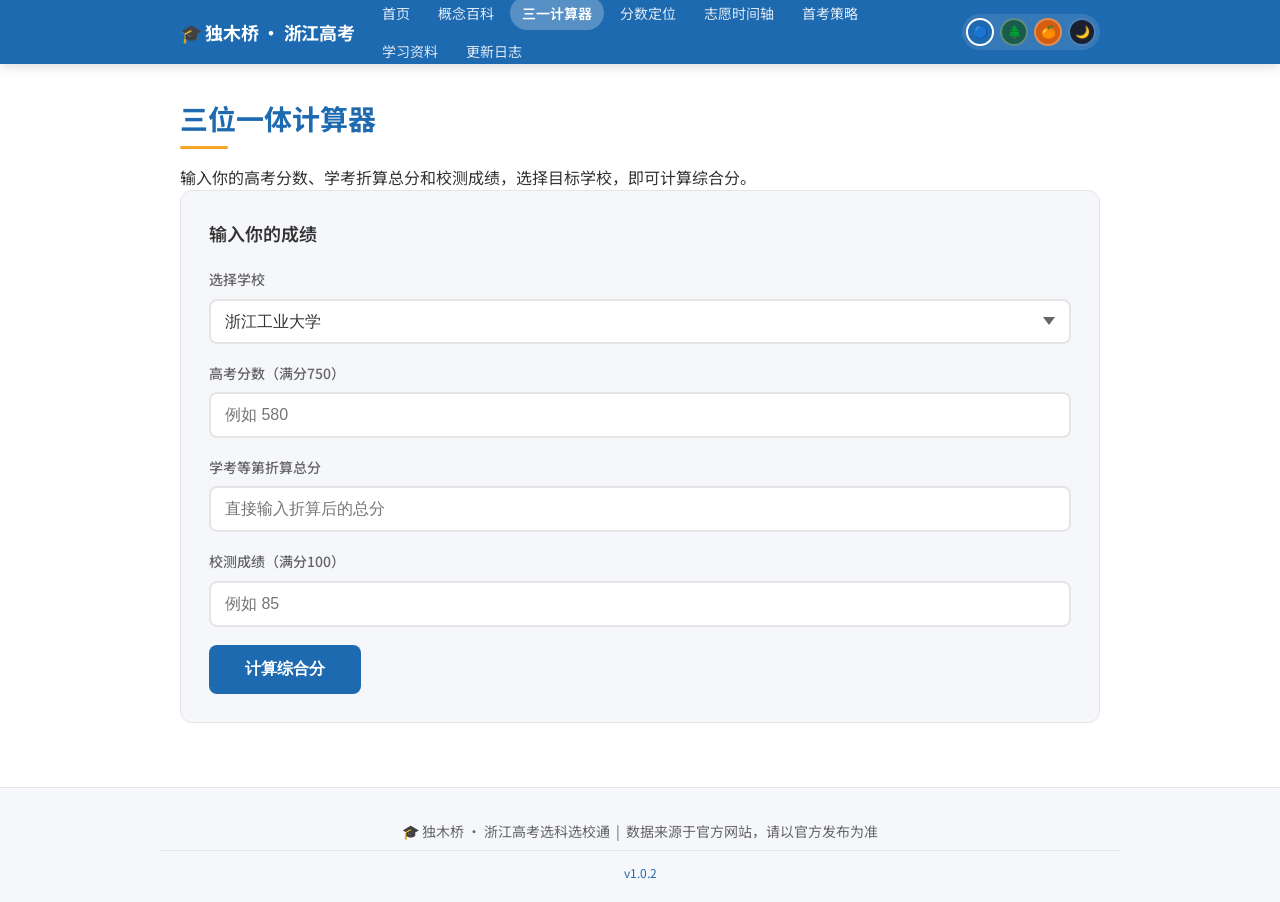
==== calculator.html @ 943e0625 "init: dumuqiao website at repo root" ====
<!DOCTYPE html>
<html lang="zh-CN">
<head>
  <meta charset="UTF-8">
  <meta name="viewport" content="width=device-width, initial-scale=1.0">
  <title>三一计算器 · 独木桥</title>
  <link rel="preconnect" href="https://fonts.googleapis.com">
  <link rel="preconnect" href="https://fonts.gstatic.com" crossorigin>
  <link href="https://fonts.googleapis.com/css2?family=Noto+Sans+SC:wght@400;500;700&display=swap" rel="stylesheet">
  <link rel="stylesheet" href="css/style.css">
</head>
<body>
  <script src="js/main.js"></script>
  <script>
    bootstrap();
  </script>

  <div class="container">
    <h2 class="page-title">三位一体计算器</h2>
    <p class="subtitle">输入你的高考分数、学考折算总分和校测成绩，选择目标学校，即可计算综合分。</p>

    <div class="tool-section">
      <h3>输入你的成绩</h3>

      <div class="form-group">
        <label class="label" for="schoolSelect">选择学校</label>
        <select id="schoolSelect" class="select"></select>
      </div>

      <div class="form-group">
        <label class="label" for="gaokaoScore">高考分数（满分750）</label>
        <input id="gaokaoScore" type="number" class="input" placeholder="例如 580">
      </div>

      <div class="form-group">
        <label class="label" for="xuekaoScore">学考等第折算总分</label>
        <input id="xuekaoScore" type="number" class="input" placeholder="直接输入折算后的总分">
      </div>

      <div class="form-group">
        <label class="label" for="xiaoceScore">校测成绩（满分100）</label>
        <input id="xiaoceScore" type="number" class="input" placeholder="例如 85">
      </div>

      <button class="btn" onclick="calculate()">计算综合分</button>
    </div>

    <div id="resultBox" class="result-box" style="display: none;">
      <h4>计算结果</h4>
      <p id="resultScore"></p>
      <p id="resultNote"></p>
    </div>

    <div id="formulaCard" class="card" style="display: none;">
      <h4>权重说明</h4>
      <p id="formulaText"></p>
    </div>
  </div>

  <script type="application/json" id="page-data">[
  {
    "name": "浙江工业大学",
    "weights": { "gaokao": 0.6, "xuekao": 0.2, "xiaoce": 0.2 },
    "note": "学考等第折算：A=15分、B=10分、C=5分、D=2分"
  },
  {
    "name": "浙江财经大学",
    "weights": { "gaokao": 0.6, "xuekao": 0.2, "xiaoce": 0.2 },
    "note": ""
  },
  {
    "name": "温州医科大学",
    "weights": { "gaokao": 0.6, "xuekao": 0.2, "xiaoce": 0.2 },
    "note": ""
  },
  {
    "name": "浙江工商大学",
    "weights": { "gaokao": 0.6, "xuekao": 0.2, "xiaoce": 0.2 },
    "note": ""
  },
  {
    "name": "浙江理工大学",
    "weights": { "gaokao": 0.6, "xuekao": 0.2, "xiaoce": 0.2 },
    "note": ""
  },
  {
    "name": "浙江科技学院",
    "weights": { "gaokao": 0.6, "xuekao": 0.2, "xiaoce": 0.2 },
    "note": ""
  },
  {
    "name": "浙大城市学院",
    "weights": { "gaokao": 0.6, "xuekao": 0.2, "xiaoce": 0.2 },
    "note": ""
  },
  {
    "name": "绍兴文理学院",
    "weights": { "gaokao": 0.6, "xuekao": 0.2, "xiaoce": 0.2 },
    "note": ""
  },
  {
    "name": "杭州师范大学",
    "weights": { "gaokao": 0.6, "xuekao": 0.15, "xiaoce": 0.25 },
    "note": "校测权重较高"
  },
  {
    "name": "宁波诺丁汉大学",
    "weights": { "gaokao": 0.6, "xuekao": 0.15, "xiaoce": 0.25 },
    "note": ""
  },
  {
    "name": "温州肯恩大学",
    "weights": { "gaokao": 0.6, "xuekao": 0.15, "xiaoce": 0.25 },
    "note": ""
  },
  {
    "name": "宁波大学",
    "weights": { "gaokao": 0.6, "xuekao": 0.1, "xiaoce": 0.3 },
    "note": ""
  },
  {
    "name": "浙江师范大学（复硕）",
    "weights": { "gaokao": 0.6, "xuekao": 0.1, "xiaoce": 0.3 },
    "note": ""
  },
  {
    "name": "杭州师范大学（复硕）",
    "weights": { "gaokao": 0.6, "xuekao": 0.1, "xiaoce": 0.3 },
    "note": ""
  },
  {
    "name": "浙江警察学院",
    "weights": { "gaokao": 0.75, "xuekao": 0.1, "xiaoce": 0.15 },
    "note": "高考权重最高"
  }
]</script>

  <script>
    const formulas = getPageData();
    const schoolSelect = document.getElementById('schoolSelect');
    const resultBox = document.getElementById('resultBox');
    const formulaCard = document.getElementById('formulaCard');

    // Populate school dropdown on page load
    function populateSchoolDropdown() {
      formulas.forEach(function(school) {
        const option = document.createElement('option');
        option.value = school.name;
        option.textContent = school.name;
        schoolSelect.appendChild(option);
      });
    }

    // Update formula display when school is selected
    function updateFormulaDisplay() {
      const selectedName = schoolSelect.value;
      const school = formulas.find(function(s) { return s.name === selectedName; });

      if (school) {
        const gaokaoWeight = (school.weights.gaokao * 100).toFixed(0);
        const xuekaoWeight = (school.weights.xuekao * 100).toFixed(0);
        const xiaoceWeight = (school.weights.xiaoce * 100).toFixed(0);

        let text = '高考 ' + gaokaoWeight + '% + 学考 ' + xuekaoWeight + '% + 校测 ' + xiaoceWeight + '%';
        if (school.note) {
          text += '。' + school.note;
        }

        document.getElementById('formulaText').textContent = text;
        formulaCard.style.display = 'block';
      }
    }

    // Calculate综合分
    function calculate() {
      const selectedName = schoolSelect.value;
      const school = formulas.find(function(s) { return s.name === selectedName; });

      if (!school) {
        alert('请选择学校');
        return;
      }

      const gaokaoScore = parseFloat(document.getElementById('gaokaoScore').value);
      const xuekaoScore = parseFloat(document.getElementById('xuekaoScore').value);
      const xiaoceScore = parseFloat(document.getElementById('xiaoceScore').value);

      if (isNaN(gaokaoScore) || isNaN(xuekaoScore) || isNaN(xiaoceScore)) {
        alert('请填写所有成绩');
        return;
      }

      const gaokaoNormalized = (gaokaoScore / 750) * 100;
      const 综合分 = gaokaoNormalized * school.weights.gaokao +
                     xuekaoScore * school.weights.xuekao +
                     xiaoceScore * school.weights.xiaoce;

      const 综合分Rounded = Math.round(综合分 * 100) / 100;

      document.getElementById('resultScore').textContent = 综合分Rounded + ' 分';
      document.getElementById('resultNote').textContent = '根据该校的权重计算，你的综合分为 ' + 综合分Rounded + ' 分';
      resultBox.style.display = 'block';
    }

    schoolSelect.addEventListener('change', updateFormulaDisplay);

    populateSchoolDropdown();
  </script>

  <script>
    document.body.insertAdjacentHTML('beforeend', renderFooter());
  </script>
</body>
</html>
---- css/style.css ----
/* ================================
   dumuqiao 配色系统 + 响应式增强
   ================================ */

/* --- 主题色变量 --- */
:root {
  /* 默认：浙江蓝（浅色） */
  --primary: #1E6AB1;
  --primary-dark: #1557A0;
  --primary-light: #3A82C4;
  --accent: #F5A623;
  --accent-dark: #D48A15;
  --bg: #FFFFFF;
  --bg-secondary: #F5F7FA;
  --text: #333333;
  --text-light: #666666;
  --text-lighter: #999999;
  --border: #E5E5E5;
  --border-dark: #D0D0D0;
  --shadow: 0 2px 8px rgba(0,0,0,0.08);
  --shadow-md: 0 4px 16px rgba(0,0,0,0.12);
  --radius: 8px;
  --radius-sm: 4px;
  --radius-lg: 12px;
  --max-width: 960px;
  --nav-height: 64px;
  --transition: 0.2s ease;
}

/* --- 配色主题 --- */

/* 配色1: 浙江蓝（默认） */
[data-theme="default"] {
  --primary: #1E6AB1;
  --accent: #F5A623;
  --bg: #FFFFFF;
  --bg-secondary: #F5F7FA;
  --text: #333333;
  --border: #E5E5E5;
}

/* 配色2: 深色墨绿 */
[data-theme="ink"] {
  --primary: #1A5C4C;
  --primary-dark: #13473B;
  --primary-light: #2A7A68;
  --accent: #E8A84C;
  --bg: #F0F4F3;
  --bg-secondary: #E2E8E5;
  --text: #1A2E28;
  --text-light: #3D5A4E;
  --border: #C4D0C8;
}

/* 配色3: 暖橙 */
[data-theme="warm"] {
  --primary: #D45D0F;
  --primary-dark: #B04A0A;
  --primary-light: #E8732A;
  --accent: #1E6AB1;
  --bg: #FFFAF5;
  --bg-secondary: #FFF0E8;
  --text: #3D2309;
  --text-light: #6B4A1A;
  --border: #F0D5C0;
}

/* 配色4: 夜色深蓝 */
[data-theme="night"] {
  --primary: #3A6EA5;
  --primary-dark: #2D5A8A;
  --primary-light: #4A82B8;
  --accent: #F5A623;
  --bg: #1A2030;
  --bg-secondary: #242938;
  --text: #E8ECF0;
  --text-light: #A0AABB;
  --text-lighter: #6B7280;
  --border: #3A4358;
}

/* ================================
   基础样式
   ================================ */

* { box-sizing: border-box; margin: 0; padding: 0; }

html {
  scroll-behavior: smooth;
  -webkit-text-size-adjust: 100%;
}

body {
  font-family: 'Noto Sans SC', -apple-system, BlinkMacSystemFont, 'PingFang SC', 'Microsoft YaHei', sans-serif;
  font-size: 16px;
  line-height: 1.6;
  color: var(--text);
  background: var(--bg);
  transition: background var(--transition), color var(--transition);
  min-height: 100vh;
  overflow-x: hidden;
}

a {
  color: var(--primary);
  text-decoration: none;
  transition: color var(--transition);
}
a:hover { text-decoration: underline; }

/* ================================
   布局
   ================================ */

.container {
  max-width: var(--max-width);
  margin: 0 auto;
  padding: 0 20px;
}

.card {
  background: var(--bg);
  border: 1px solid var(--border);
  border-radius: var(--radius);
  box-shadow: var(--shadow);
  padding: 24px;
  margin-bottom: 20px;
  transition: background var(--transition), border-color var(--transition), box-shadow var(--transition);
}

/* ================================
   导航栏
   ================================ */

.nav-header {
  background: var(--primary);
  color: #fff;
  padding: 0;
  position: sticky;
  top: 0;
  z-index: 100;
  box-shadow: 0 2px 12px rgba(0,0,0,0.15);
}

.nav-header .container {
  display: flex;
  align-items: center;
  justify-content: space-between;
  height: var(--nav-height);
  gap: 16px;
}

.nav-header h1 {
  font-size: 18px;
  font-weight: 700;
  white-space: nowrap;
  letter-spacing: -0.3px;
}

.nav-header nav {
  display: flex;
  align-items: center;
  gap: 4px;
  flex-wrap: wrap;
}

.nav-header nav a {
  color: rgba(255,255,255,0.85);
  font-size: 14px;
  padding: 6px 12px;
  border-radius: 20px;
  transition: all var(--transition);
  white-space: nowrap;
}

.nav-header nav a:hover {
  color: #fff;
  background: rgba(255,255,255,0.15);
  text-decoration: none;
}

.nav-header nav a.active {
  color: #fff;
  background: rgba(255,255,255,0.25);
  font-weight: 600;
}

/* 主题切换按钮 */
.theme-toggle {
  display: flex;
  gap: 6px;
  align-items: center;
  padding: 4px;
  background: rgba(255,255,255,0.1);
  border-radius: 24px;
  margin-left: 12px;
}

.theme-btn {
  width: 28px;
  height: 28px;
  border-radius: 50%;
  border: 2px solid rgba(255,255,255,0.3);
  cursor: pointer;
  transition: all var(--transition);
  display: flex;
  align-items: center;
  justify-content: center;
  font-size: 12px;
  padding: 0;
  background: transparent;
}

.theme-btn:hover {
  border-color: rgba(255,255,255,0.8);
  transform: scale(1.1);
}

.theme-btn.active {
  border-color: #fff;
  background: rgba(255,255,255,0.3);
}

.theme-btn[data-theme="default"] { background: #1E6AB1; }
.theme-btn[data-theme="ink"] { background: #1A5C4C; }
.theme-btn[data-theme="warm"] { background: #D45D0F; }
.theme-btn[data-theme="night"] { background: #1A2030; border-color: #4A82B8; }

/* ================================
   页面标题
   ================================ */

.page-title {
  font-size: 28px;
  font-weight: 700;
  color: var(--primary);
  margin: 32px 0 24px;
  position: relative;
  display: inline-block;
}

.page-title::after {
  content: '';
  position: absolute;
  left: 0;
  bottom: -8px;
  width: 48px;
  height: 3px;
  background: var(--accent);
  border-radius: 2px;
}

/* ================================
   搜索框
   ================================ */

.search-box {
  width: 100%;
  padding: 14px 18px;
  border: 2px solid var(--border);
  border-radius: var(--radius);
  font-size: 16px;
  margin-bottom: 24px;
  background: var(--bg);
  color: var(--text);
  transition: all var(--transition);
}

.search-box:focus {
  outline: none;
  border-color: var(--primary);
  box-shadow: 0 0 0 3px rgba(30,106,177,0.15);
}

.search-box::placeholder {
  color: var(--text-lighter);
}

/* ================================
   词条卡片
   ================================ */

.term-card {
  border: 1px solid var(--border);
  border-radius: var(--radius);
  padding: 18px 20px;
  margin-bottom: 12px;
  cursor: pointer;
  transition: all var(--transition);
  background: var(--bg);
}

.term-card:hover {
  border-color: var(--primary-light);
  box-shadow: var(--shadow-md);
  transform: translateY(-2px);
}

.term-card h3 {
  font-size: 17px;
  color: var(--primary);
  margin-bottom: 6px;
  font-weight: 600;
}

.term-card .term-desc {
  color: var(--text-light);
  font-size: 14px;
}

.term-card .term-detail {
  display: none !important;
  margin-top: 14px;
  padding-top: 14px;
  border-top: 1px solid var(--border);
  font-size: 15px;
  line-height: 1.8;
  color: var(--text);
}

.term-card.open .term-detail {
  display: block !important;
}

.term-card .expand-hint {
  color: var(--accent);
  font-size: 13px;
  margin-top: 8px;
  display: flex;
  align-items: center;
  gap: 4px;
}

.term-card.open .expand-hint::before {
  content: '↑';
}

.term-card:not(.open) .expand-hint::before {
  content: '↓';
}

/* ================================
   百科大学表格
   ================================ */
.zj-table{width:100%;border-collapse:collapse;margin-top:8px;font-size:14px;}
.zj-table th{text-align:left;padding:10px 12px;background:#f5f5f5;color:#666;font-weight:600;border-bottom:2px solid #e0e0e0;}
.zj-table td{padding:10px 12px;border-bottom:1px solid #eee;vertical-align:top;}
.zj-table tr:last-child td{border-bottom:none;}
.zj-univ{font-weight:600;color:#333;}
.zj-badge{display:inline-block;padding:2px 8px;border-radius:10px;font-size:11px;font-weight:600;margin-top:4px;}
.zj-score{font-family:monospace;font-weight:700;}
.zj-rank{font-size:12px;color:#888;font-family:monospace;}

/* ================================
   工具表单
   ================================ */

.tool-section {
  background: var(--bg-secondary);
  border-radius: var(--radius-lg);
  padding: 28px;
  margin-bottom: 28px;
  border: 1px solid var(--border);
  transition: background var(--transition);
}

.tool-section h3 {
  font-size: 18px;
  margin-bottom: 20px;
  color: var(--text);
  font-weight: 600;
}

.form-group {
  margin-bottom: 18px;
}

.form-group label {
  display: block;
  font-size: 14px;
  color: var(--text-light);
  margin-bottom: 8px;
  font-weight: 500;
}

.form-group input,
.form-group select {
  width: 100%;
  padding: 12px 14px;
  border: 2px solid var(--border);
  border-radius: var(--radius);
  font-size: 16px;
  background: var(--bg);
  color: var(--text);
  transition: all var(--transition);
  -webkit-appearance: none;
  appearance: none;
}

.form-group input:focus,
.form-group select:focus {
  outline: none;
  border-color: var(--primary);
  box-shadow: 0 0 0 3px rgba(30,106,177,0.15);
}

.form-group select {
  background-image: url("data:image/svg+xml,%3Csvg xmlns='http://www.w3.org/2000/svg' width='12' height='8' viewBox='0 0 12 8'%3E%3Cpath fill='%23666' d='M6 8L0 0h12z'/%3E%3C/svg%3E");
  background-repeat: no-repeat;
  background-position: right 14px center;
  padding-right: 40px;
}

/* ================================
   按钮
   ================================ */

.btn {
  display: inline-flex;
  align-items: center;
  justify-content: center;
  gap: 8px;
  background: var(--primary);
  color: #fff;
  border: none;
  padding: 14px 36px;
  border-radius: var(--radius);
  font-size: 16px;
  font-weight: 600;
  cursor: pointer;
  transition: all var(--transition);
  min-height: 48px;
  touch-action: manipulation;
}

.btn:hover {
  background: var(--primary-dark);
  transform: translateY(-1px);
  box-shadow: 0 4px 12px rgba(30,106,177,0.3);
}

.btn:active {
  transform: translateY(0);
  box-shadow: none;
}

.btn-secondary {
  background: var(--bg-secondary);
  color: var(--text);
  border: 2px solid var(--border);
}

.btn-secondary:hover {
  background: var(--border);
  color: var(--text);
  box-shadow: none;
}

/* ================================
   结果框
   ================================ */

.result-box {
  background: var(--bg-secondary);
  border: 2px solid var(--primary);
  border-radius: var(--radius-lg);
  padding: 24px;
  margin-top: 24px;
  display: none;
  animation: fadeIn 0.3s ease;
}

.result-box.show {
  display: block;
}

.result-box h4 {
  color: var(--primary);
  margin-bottom: 16px;
  font-size: 17px;
  font-weight: 600;
}

@keyframes fadeIn {
  from { opacity: 0; transform: translateY(8px); }
  to { opacity: 1; transform: translateY(0); }
}

/* ================================
   时间轴
   ================================ */

.timeline {
  position: relative;
  padding-left: 36px;
  padding-top: 8px;
}

.timeline::before {
  content: '';
  position: absolute;
  left: 11px;
  top: 0;
  bottom: 0;
  width: 3px;
  background: linear-gradient(to bottom, var(--primary), var(--border));
  border-radius: 2px;
}

.timeline-item {
  position: relative;
  margin-bottom: 36px;
  padding-left: 8px;
}

.timeline-item::before {
  content: '';
  position: absolute;
  left: -30px;
  top: 6px;
  width: 14px;
  height: 14px;
  border-radius: 50%;
  background: var(--primary);
  border: 3px solid var(--bg);
  box-shadow: 0 0 0 2px var(--primary);
}

.timeline-date {
  font-size: 13px;
  color: var(--accent);
  font-weight: 700;
  margin-bottom: 6px;
  letter-spacing: 0.5px;
  text-transform: uppercase;
}

.timeline-title {
  font-size: 16px;
  font-weight: 600;
  margin-bottom: 6px;
  color: var(--text);
}

.timeline-desc {
  font-size: 14px;
  color: var(--text-light);
  line-height: 1.6;
}

/* ================================
   Footer
   ================================ */

footer {
  background: var(--bg-secondary);
  text-align: center;
  padding: 32px 0 0;
  margin-top: 64px;
  font-size: 14px;
  color: var(--text-light);
  border-top: 1px solid var(--border);
  transition: background var(--transition);
}

footer .container:first-child p {
  margin-bottom: 8px;
}

footer a {
  color: var(--primary);
}

.version-line {
  padding: 12px 0 20px;
  border-top: 1px solid var(--border);
  margin-top: 0;
}

.version-line p {
  font-size: 12px;
  color: var(--text-lighter);
  margin: 0;
}

/* ================================
   标签/徽章
   ================================ */

.tag {
  display: inline-block;
  background: var(--bg-secondary);
  border: 1px solid var(--border);
  border-radius: 20px;
  padding: 6px 14px;
  margin: 4px;
  font-size: 13px;
  color: var(--text-light);
  transition: all var(--transition);
}

.tag:hover {
  background: var(--primary);
  color: #fff;
  border-color: var(--primary);
}

/* ================================
   滚动条美化
   ================================ */

::-webkit-scrollbar {
  width: 8px;
  height: 8px;
}

::-webkit-scrollbar-track {
  background: var(--bg-secondary);
}

::-webkit-scrollbar-thumb {
  background: var(--border-dark);
  border-radius: 4px;
}

::-webkit-scrollbar-thumb:hover {
  background: var(--text-lighter);
}

/* ================================
   响应式 - 平板
   ================================ */

@media (max-width: 900px) {
  :root {
    --max-width: 100%;
  }

  .container {
    padding: 0 16px;
  }
}

/* ================================
   响应式 - 手机
   ================================ */

@media (max-width: 768px) {
  :root {
    --nav-height: auto;
  }

  body {
    font-size: 15px;
  }

  .nav-header {
    position: relative;
  }

  .nav-header .container {
    flex-direction: column;
    gap: 0;
    padding: 0;
  }

  .nav-header h1 {
    font-size: 16px;
    padding: 12px 16px;
    width: 100%;
    border-bottom: 1px solid rgba(255,255,255,0.15);
  }

  .nav-header nav {
    padding: 8px 12px 12px;
    gap: 2px;
    overflow-x: auto;
    -webkit-overflow-scrolling: touch;
    scrollbar-width: none;
    justify-content: flex-start;
  }

  .nav-header nav::-webkit-scrollbar {
    display: none;
  }

  .nav-header nav a {
    font-size: 13px;
    padding: 8px 10px;
    white-space: nowrap;
  }

  .theme-toggle {
    margin-left: 0;
    padding: 6px 12px 12px;
    justify-content: center;
  }

  .page-title {
    font-size: 22px;
    margin: 24px 0 20px;
  }

  .page-title::after {
    width: 36px;
    height: 2px;
    bottom: -6px;
  }

  .card {
    padding: 18px;
    border-radius: var(--radius);
    margin-bottom: 16px;
  }

  .tool-section {
    padding: 20px;
    border-radius: var(--radius);
  }

  .form-group input,
  .form-group select {
    font-size: 16px; /* 防止iOS缩放 */
    padding: 14px 12px;
  }

  .btn {
    width: 100%;
    padding: 16px;
    font-size: 16px;
    min-height: 52px;
  }

  .term-card {
    padding: 16px;
  }

  .term-card h3 {
    font-size: 16px;
  }

  .timeline {
    padding-left: 28px;
  }

  .timeline::before {
    left: 8px;
  }

  .timeline-item {
    margin-bottom: 28px;
  }

  .timeline-item::before {
    left: -24px;
    width: 12px;
    height: 12px;
  }

  .timeline-date {
    font-size: 12px;
  }

  .timeline-title {
    font-size: 15px;
  }

  .result-box {
    padding: 18px;
  }

  footer {
    padding: 24px 16px;
    font-size: 13px;
  }
}

/* ================================
   响应式 - 小手机（320px）
   ================================ */

@media (max-width: 375px) {
  .nav-header h1 {
    font-size: 15px;
    padding: 10px 12px;
  }

  .nav-header nav a {
    font-size: 12px;
    padding: 6px 8px;
  }

  .page-title {
    font-size: 20px;
  }

  .card {
    padding: 14px;
  }

  .tool-section {
    padding: 16px;
  }
}

/* ================================
   首页网格布局
   ================================ */

.tool-grid {
  display: grid;
  grid-template-columns: repeat(auto-fit, minmax(260px, 1fr));
  gap: 20px;
  margin-bottom: 40px;
}

@media (max-width: 600px) {
  .tool-grid {
    grid-template-columns: 1fr;
    gap: 14px;
  }
}

.tool-card {
  display: block;
  text-decoration: none;
  color: inherit;
  cursor: pointer;
  transition: all var(--transition);
}

.tool-card:hover {
  text-decoration: none;
  transform: translateY(-3px);
}

.tool-card:hover .card {
  border-color: var(--primary);
  box-shadow: var(--shadow-md);
}

.tool-card h3 {
  color: var(--primary);
  margin-bottom: 8px;
  font-size: 18px;
  font-weight: 600;
  display: flex;
  align-items: center;
  gap: 8px;
}

.tool-card h3 .icon {
  font-size: 22px;
}

.tool-card p {
  color: var(--text-light);
  font-size: 14px;
  line-height: 1.5;
}

/* ================================
   动画效果
   ================================ */

@media (prefers-reduced-motion: no-preference) {
  .card,
  .term-card,
  .btn {
    transition: all 0.2s ease;
  }
}

/* 移动端点击高亮消除 */
* {
  -webkit-tap-highlight-color: transparent;
}

/* ================================
   更新日志
   ================================ */

.changelog-list {
  display: flex;
  flex-direction: column;
  gap: 20px;
}

.changelog-item {
  border-left: 4px solid var(--primary);
}

.changelog-header {
  display: flex;
  align-items: center;
  gap: 12px;
  margin-bottom: 12px;
}

.changelog-version {
  background: var(--primary);
  color: #fff;
  padding: 3px 12px;
  border-radius: 20px;
  font-size: 13px;
  font-weight: 600;
}

.changelog-date {
  font-size: 13px;
  color: var(--text-lighter);
}

.changelog-item ul {
  margin: 0;
}

.changelog-item ul li {
  margin-bottom: 4px;
}

@media (max-width: 480px) {
  .changelog-header {
    flex-direction: column;
    align-items: flex-start;
    gap: 4px;
  }
}
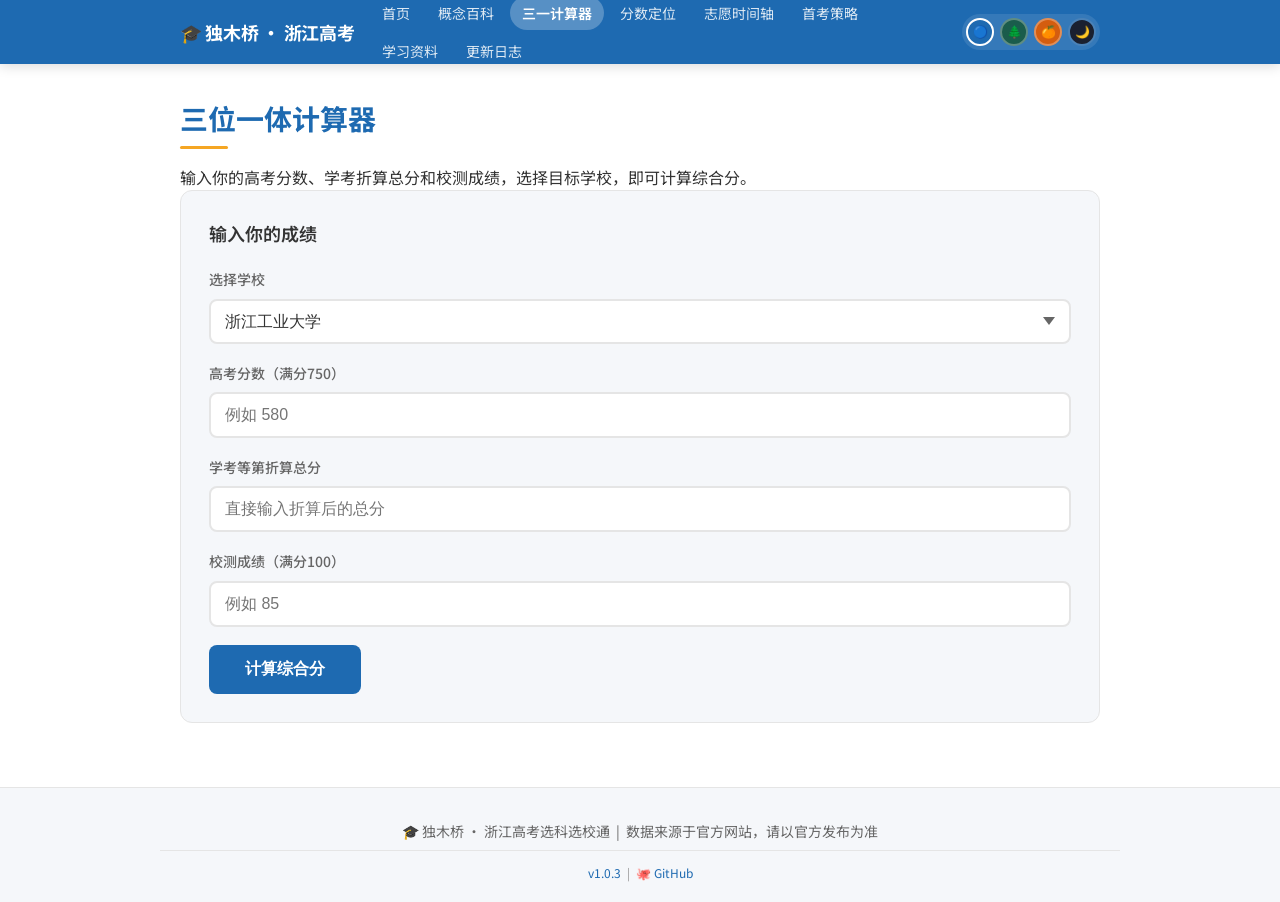
==== commit bd4de42e: "ci: add Cloudflare Web Analytics beacon to all pages" ====
--- a/calculator.html
+++ b/calculator.html
@@ -8,6 +8,7 @@
   <link rel="preconnect" href="https://fonts.gstatic.com" crossorigin>
   <link href="https://fonts.googleapis.com/css2?family=Noto+Sans+SC:wght@400;500;700&display=swap" rel="stylesheet">
   <link rel="stylesheet" href="css/style.css">
+    <script defer src="https://static.cloudflareinsights.com/beacon.min.js" data-cf-beacon='{"token": "ff1887dca16742aa95b09a15eb7b7708"}'></script>
 </head>
 <body>
   <script src="js/main.js"></script>
